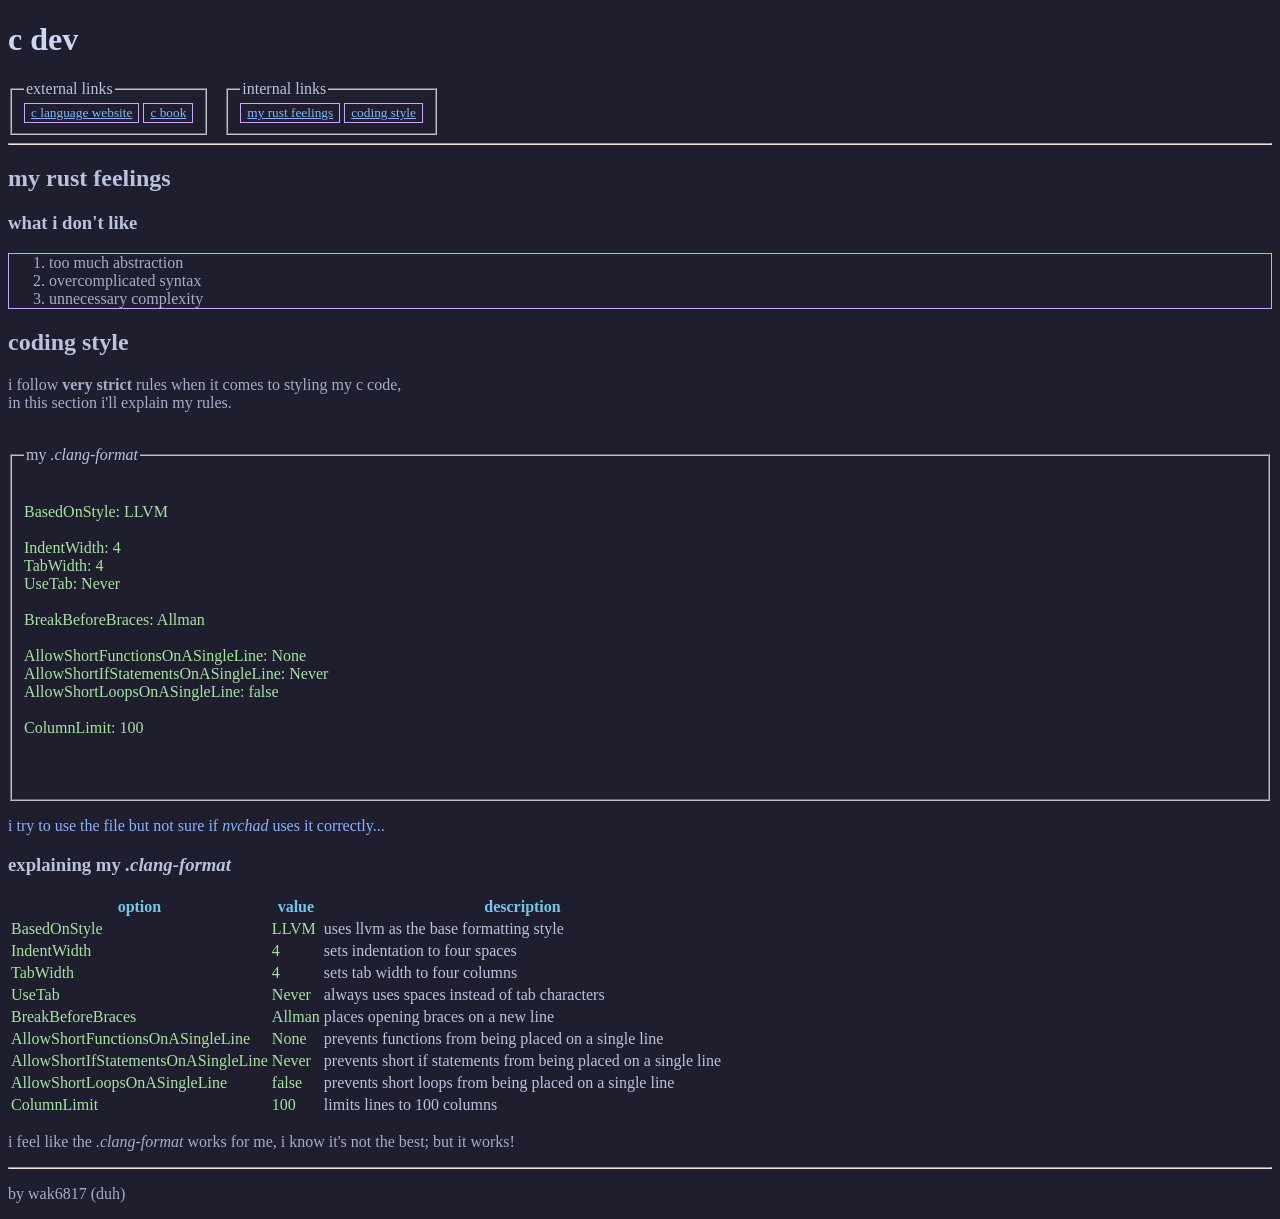
==== pages/c-dev.html @ d0ac43ec "Update stuff" ====
<!DOCTYPE html>
<html lang="en">
  <head>
    <meta charset="UTF-8">
    <meta name="viewport" content="width=device-width, initial-scale=1">
    <title>the wakpages | c dev</title>
    <link href="../style.css" rel="stylesheet">
  </head>
  <body>
    <header>
      <h1>c dev</h1>
      <nav class="navbar">
        <fieldset>
          <legend>external links</legend>

          <button type="button">
            <a href="https://c-language.org/">c language website</a>
          </button>

          <button type="button">
            <a href="https://ia600600.us.archive.org/31/items/hybridphilosophy-collection/the_c_programming_language_2.pdf">c book</a>
          </button>
        </fieldset>

        <fieldset>
          <legend>internal links</legend>

          <button type="button">
            <a href="#rust-fellings">my rust feelings</a>
          </button>

          <button type="button">
            <a href="#style">coding style</a>
          </button>
        </fieldset>
      </nav>
    </header>

    <hr>
    <main>
      <div id="rust-feelings">
        <h2>my rust feelings</h2>

        <h3>what i don't like</h3>

        <ol>
          <li>too much abstraction</li>
          <li>overcomplicated syntax</li>
          <li>unnecessary complexity</li>
        </ol>
      </div>

      <div id="style">
      <h2>coding style</h2>

        <pre>
i follow <b>very strict</b> rules when it comes to styling my c code,
in this section i'll explain my rules.
        </pre>

        <fieldset>
          <legend>my <i>.clang-format</i></legend>

          <pre>
            <code>
BasedOnStyle: LLVM

IndentWidth: 4
TabWidth: 4
UseTab: Never

BreakBeforeBraces: Allman

AllowShortFunctionsOnASingleLine: None
AllowShortIfStatementsOnASingleLine: Never
AllowShortLoopsOnASingleLine: false

ColumnLimit: 100
            </code>
          </pre>
        </fieldset>

        <p class="info">i try to use the file but not sure if <i>nvchad</i> uses it correctly...</p>

        <h3>explaining my <i>.clang-format</i></h3>

        <table>
          <thead>
            <tr>
              <th>option</th>
              <th>value</th>
              <th>description</th>
            </tr>
          </thead>
          <tbody>
            <tr>
              <td><code>BasedOnStyle</code></td>
              <td><code>LLVM</code></td>
              <td>uses llvm as the base formatting style</td>
            </tr>
            <tr>
              <td><code>IndentWidth</code></td>
              <td><code>4</code></td>
              <td>sets indentation to four spaces</td>
            </tr>
            <tr>
              <td><code>TabWidth</code></td>
              <td><code>4</code></td>
              <td>sets tab width to four columns</td>
            </tr>
            <tr>
              <td><code>UseTab</code></td>
              <td><code>Never</code></td>
              <td>always uses spaces instead of tab characters</td>
            </tr>
            <tr>
              <td><code>BreakBeforeBraces</code></td>
              <td><code>Allman</code></td>
              <td>places opening braces on a new line</td>
            </tr>
            <tr>
              <td><code>AllowShortFunctionsOnASingleLine</code></td>
              <td><code>None</code></td>
              <td>prevents functions from being placed on a single line</td>
            </tr>
            <tr>
              <td><code>AllowShortIfStatementsOnASingleLine</code></td>
              <td><code>Never</code></td>
              <td>prevents short if statements from being placed on a single line</td>
            </tr>
            <tr>
              <td><code>AllowShortLoopsOnASingleLine</code></td>
              <td><code>false</code></td>
              <td>prevents short loops from being placed on a single line</td>
            </tr>
            <tr>
              <td><code>ColumnLimit</code></td>
              <td><code>100</code></td>
              <td>limits lines to 100 columns</td>
            </tr>
          </tbody>
        </table>

        <p>i feel like the <i>.clang-format</i> works for me, i know it's not the best; but it works!</p>
      </div>
    </main>

    <hr>
    <footer>
      <p>by wak6817 (duh)</p>
    </footer>
  </body>
</html>
---- style.css ----
a:link {
  color: var(--blue);
}

a:visited {
  color: var(--mauve);
}

button, input, textarea, select, ul, ol {
  color: var(--text);
  background-color: var(--base);
  border: 1px solid var(--mauve);
}

button:disabled {
  background-color: var(--crust);
}

body {
  background-color: var(--base);
}

hr {
  border-color: var(--rosewater);
}

h1, dt {
  color: var(--text);
}

h2, h3, h4, h5, h6, dd, table, form, details, legend {
  color: var(--subtext1);
}

p, blockquote, pre, ul, ol, summary {
  color: var(--subtext0);
}

mark {
  color: var(--yellow);
  opacity: 75%;
}

del {
  color: var(--red);
}

strong {
  color: var(--text);
}

code {
  color: var(--green);
}

th {
  color: var(--sapphire);
}

@font-face {
  font-family: "DepartureMono Nerd Font";
  src: url("fonts/DepartureMonoNerdFont-Regular.otf");
}

@font-face {
  font-family: "DepartureMono Nerd Font Mono";
  src: url("fonts/DepartureMonoNerdFontMono-Regular.otf");
}

@font-face {
  font-family: "DepartureMono Nerd Font Propo";
  src: url("fonts/DepartureMonoNerdFontPropo-Regular.otf");
}

* {
  font-family: "DepartureMono Nerd Font";
}

* {
  border-radius: 0;
}

:root {
  --rosewater: #f5e0dc;
  --flamingo: #f2cdcd;
  --pink: #f5c2e7;
  --mauve: #cba6f7;
  --red: #f38ba8;
  --maroon: #eba0ac;
  --peach: #fab387;
  --yellow: #f9e2af;
  --green: #a6e3a1;
  --teal: #94e2d5;
  --sky: #89dceb;
  --sapphire: #74c7ec;
  --blue: #89b4fa;
  --lavender: #b4befe;

  --text: #cdd6f4;
  --subtext1: #bac2de;
  --subtext0: #a6adc8;
  --overlay2: #9399b2;
  --overlay1: #7f849c;
  --overlay0: #6c7086;
  --surface2: #585b70;
  --surface1: #45475a;
  --surface0: #313244;
  --base: #1e1e2e;
  --mantle: #181825;
  --crust: #11111b;
}

@import url("trans.css");

.error {
  color: var(--red);
}

.warning {
  color: var(--peach);
}

.success {
  color: var(--green);
}

.highlight {
  color: var(--text);
}

.info {
  color: var(--blue);
}.background {
  object-fit: cover;
  position: fixed;

  z-index: -1;
  inset: 0;
}

.blur {
  position: relative;
  z-index: 1;

  background: rgb(255 255 255 / 20%);

  backdrop-filter: blur(1px);
  -webkit-backdrop-filter: blur(1px); /* for Safari support */

}

.top {
  z-index: 1;
}

.navbar {
  display: flex;
  gap: 15px;
  align-items: flex-start;
}
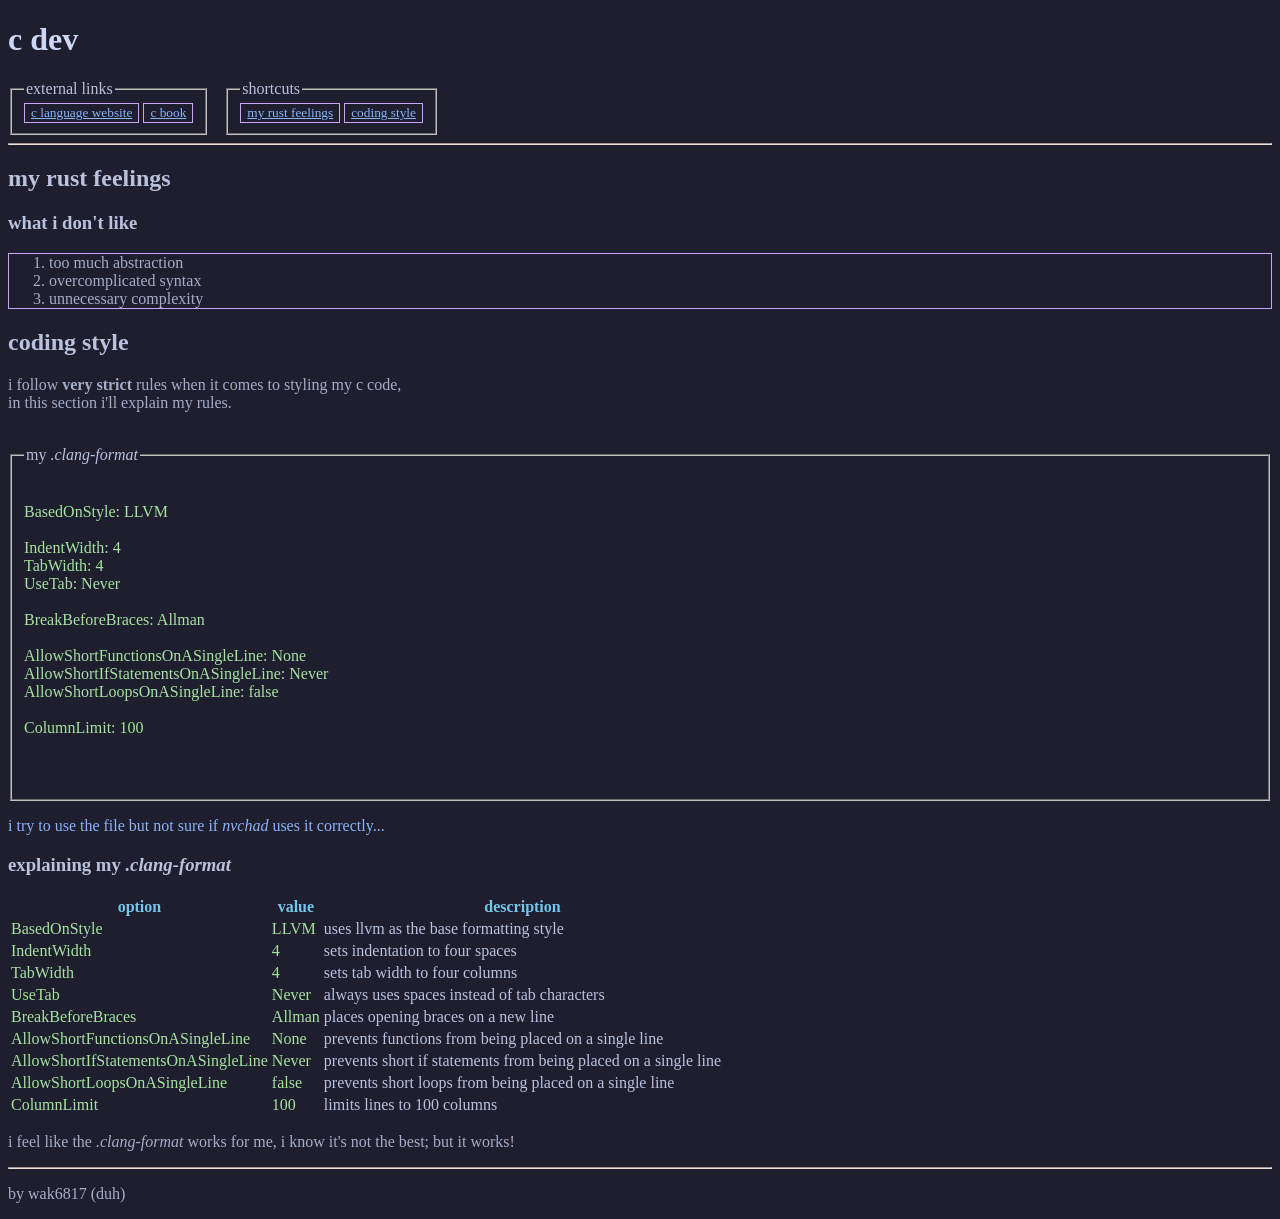
==== commit e70c3e38: "Fix sound" ====
--- a/pages/c-dev.html
+++ b/pages/c-dev.html
@@ -23,7 +23,7 @@
         </fieldset>
 
         <fieldset>
-          <legend>internal links</legend>
+          <legend>shortcuts</legend>
 
           <button type="button">
             <a href="#rust-fellings">my rust feelings</a>
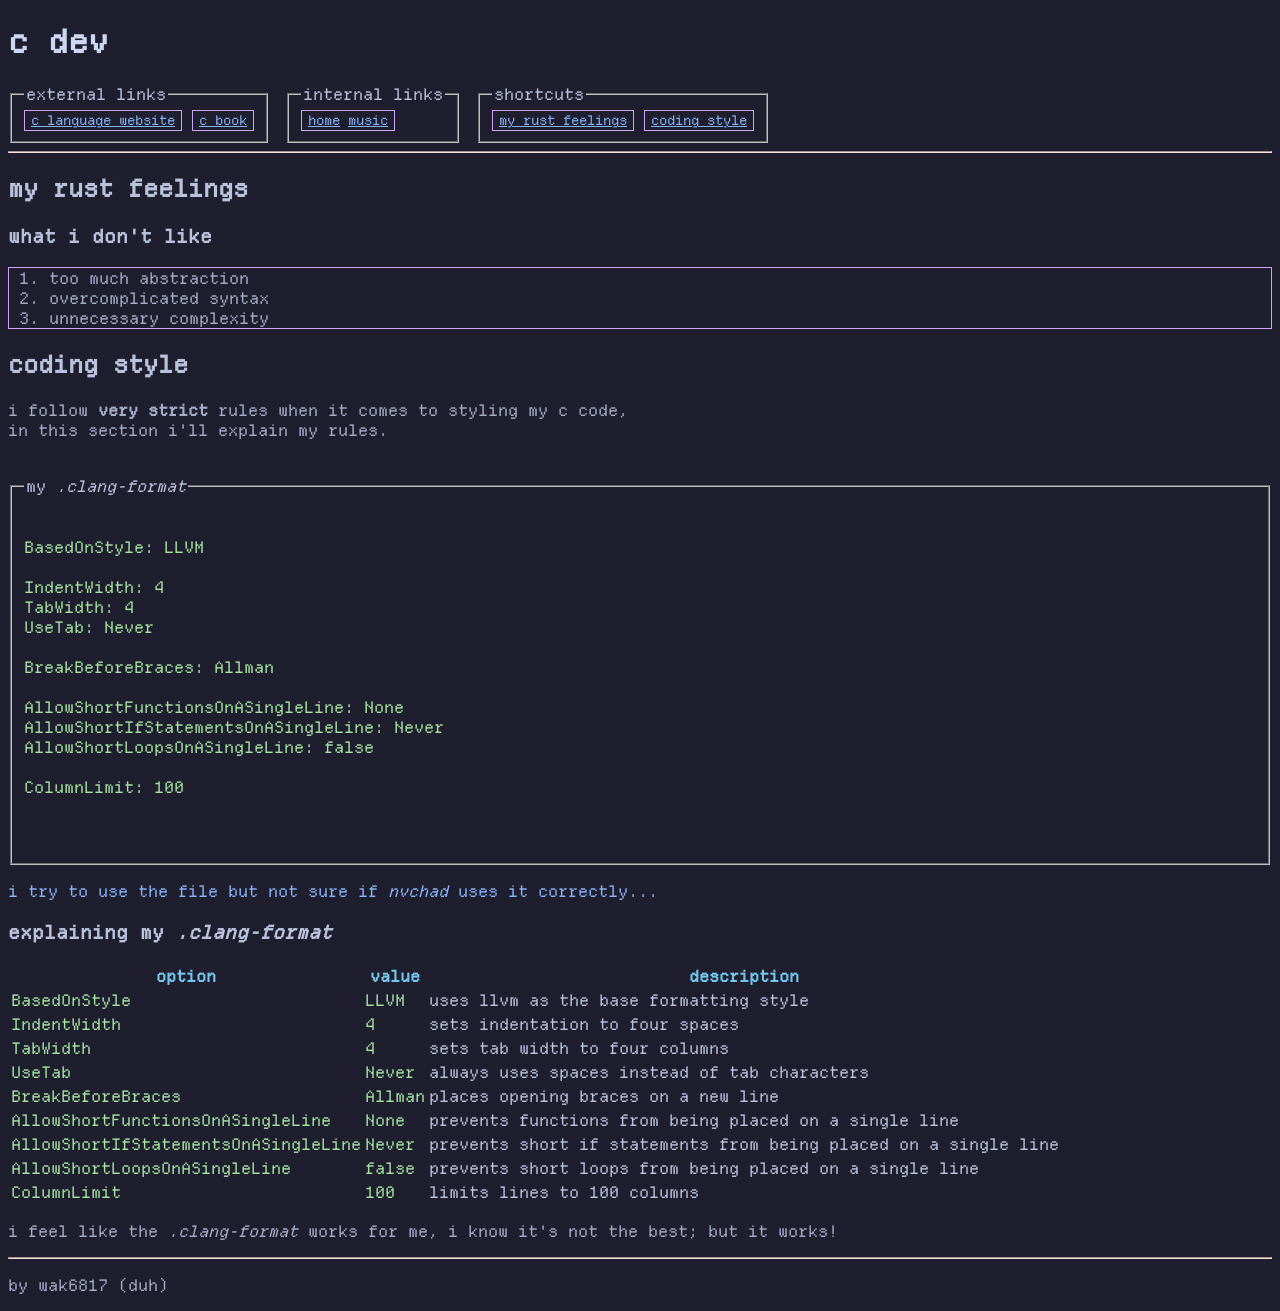
==== commit 203f54d9: "Add better links" ====
--- a/pages/c-dev.html
+++ b/pages/c-dev.html
@@ -1,10 +1,10 @@
-<!DOCTYPE html>
+<!doctype html>
 <html lang="en">
   <head>
-    <meta charset="UTF-8">
-    <meta name="viewport" content="width=device-width, initial-scale=1">
+    <meta charset="UTF-8" />
+    <meta name="viewport" content="width=device-width, initial-scale=1" />
     <title>the wakpages | c dev</title>
-    <link href="../style.css" rel="stylesheet">
+    <link href="../style.css" rel="stylesheet" />
   </head>
   <body>
     <header>
@@ -18,7 +18,19 @@
           </button>
 
           <button type="button">
-            <a href="https://ia600600.us.archive.org/31/items/hybridphilosophy-collection/the_c_programming_language_2.pdf">c book</a>
+            <a
+              href="https://ia600600.us.archive.org/31/items/hybridphilosophy-collection/the_c_programming_language_2.pdf"
+              >c book</a
+            >
+          </button>
+        </fieldset>
+
+        <fieldset>
+          <legend>internal links</legend>
+
+          <button type="button">
+            <a href="../index.html">home</a>
+            <a href="music.html">music</a>
           </button>
         </fieldset>
 
@@ -36,7 +48,7 @@
       </nav>
     </header>
 
-    <hr>
+    <hr />
     <main>
       <div id="rust-feelings">
         <h2>my rust feelings</h2>
@@ -51,7 +63,7 @@
       </div>
 
       <div id="style">
-      <h2>coding style</h2>
+        <h2>coding style</h2>
 
         <pre>
 i follow <b>very strict</b> rules when it comes to styling my c code,
@@ -80,7 +92,10 @@
           </pre>
         </fieldset>
 
-        <p class="info">i try to use the file but not sure if <i>nvchad</i> uses it correctly...</p>
+        <p class="info">
+          i try to use the file but not sure if <i>nvchad</i> uses it
+          correctly...
+        </p>
 
         <h3>explaining my <i>.clang-format</i></h3>
 
@@ -126,7 +141,9 @@
             <tr>
               <td><code>AllowShortIfStatementsOnASingleLine</code></td>
               <td><code>Never</code></td>
-              <td>prevents short if statements from being placed on a single line</td>
+              <td>
+                prevents short if statements from being placed on a single line
+              </td>
             </tr>
             <tr>
               <td><code>AllowShortLoopsOnASingleLine</code></td>
@@ -141,11 +158,14 @@
           </tbody>
         </table>
 
-        <p>i feel like the <i>.clang-format</i> works for me, i know it's not the best; but it works!</p>
+        <p>
+          i feel like the <i>.clang-format</i> works for me, i know it's not the
+          best; but it works!
+        </p>
       </div>
     </main>
 
-    <hr>
+    <hr />
     <footer>
       <p>by wak6817 (duh)</p>
     </footer>
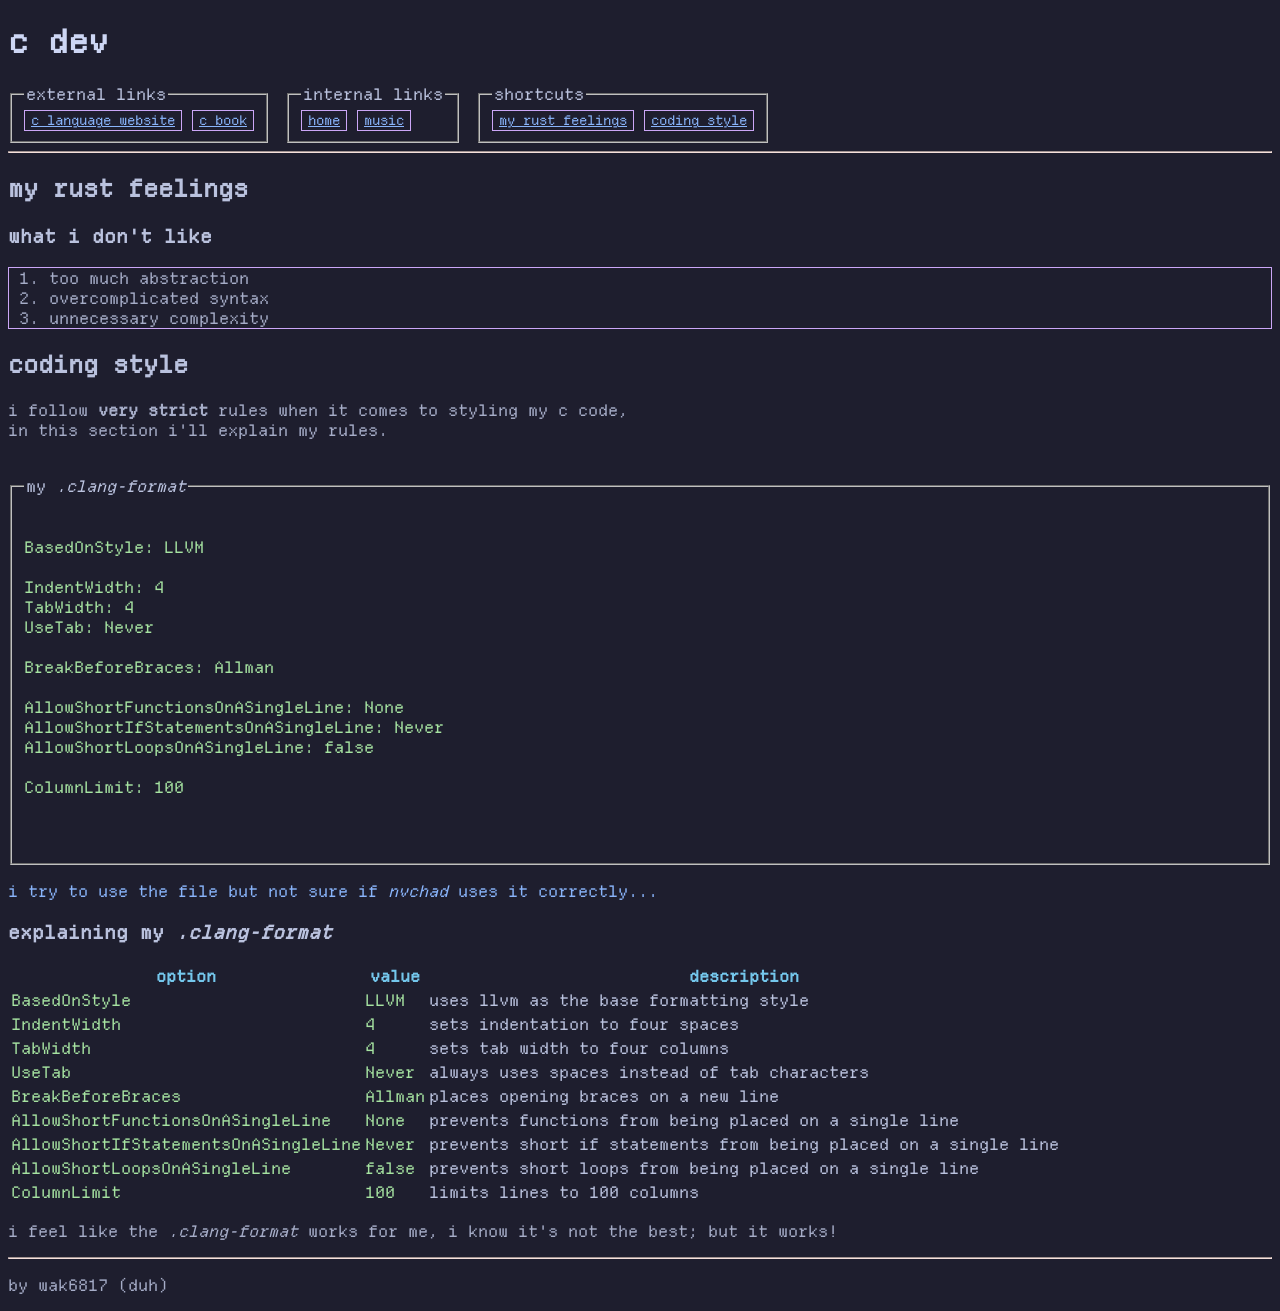
==== commit 1a2c5784: "Fix button placement" ====
--- a/pages/c-dev.html
+++ b/pages/c-dev.html
@@ -30,6 +30,9 @@
 
           <button type="button">
             <a href="../index.html">home</a>
+          </button>
+
+          <button type="button">
             <a href="music.html">music</a>
           </button>
         </fieldset>
